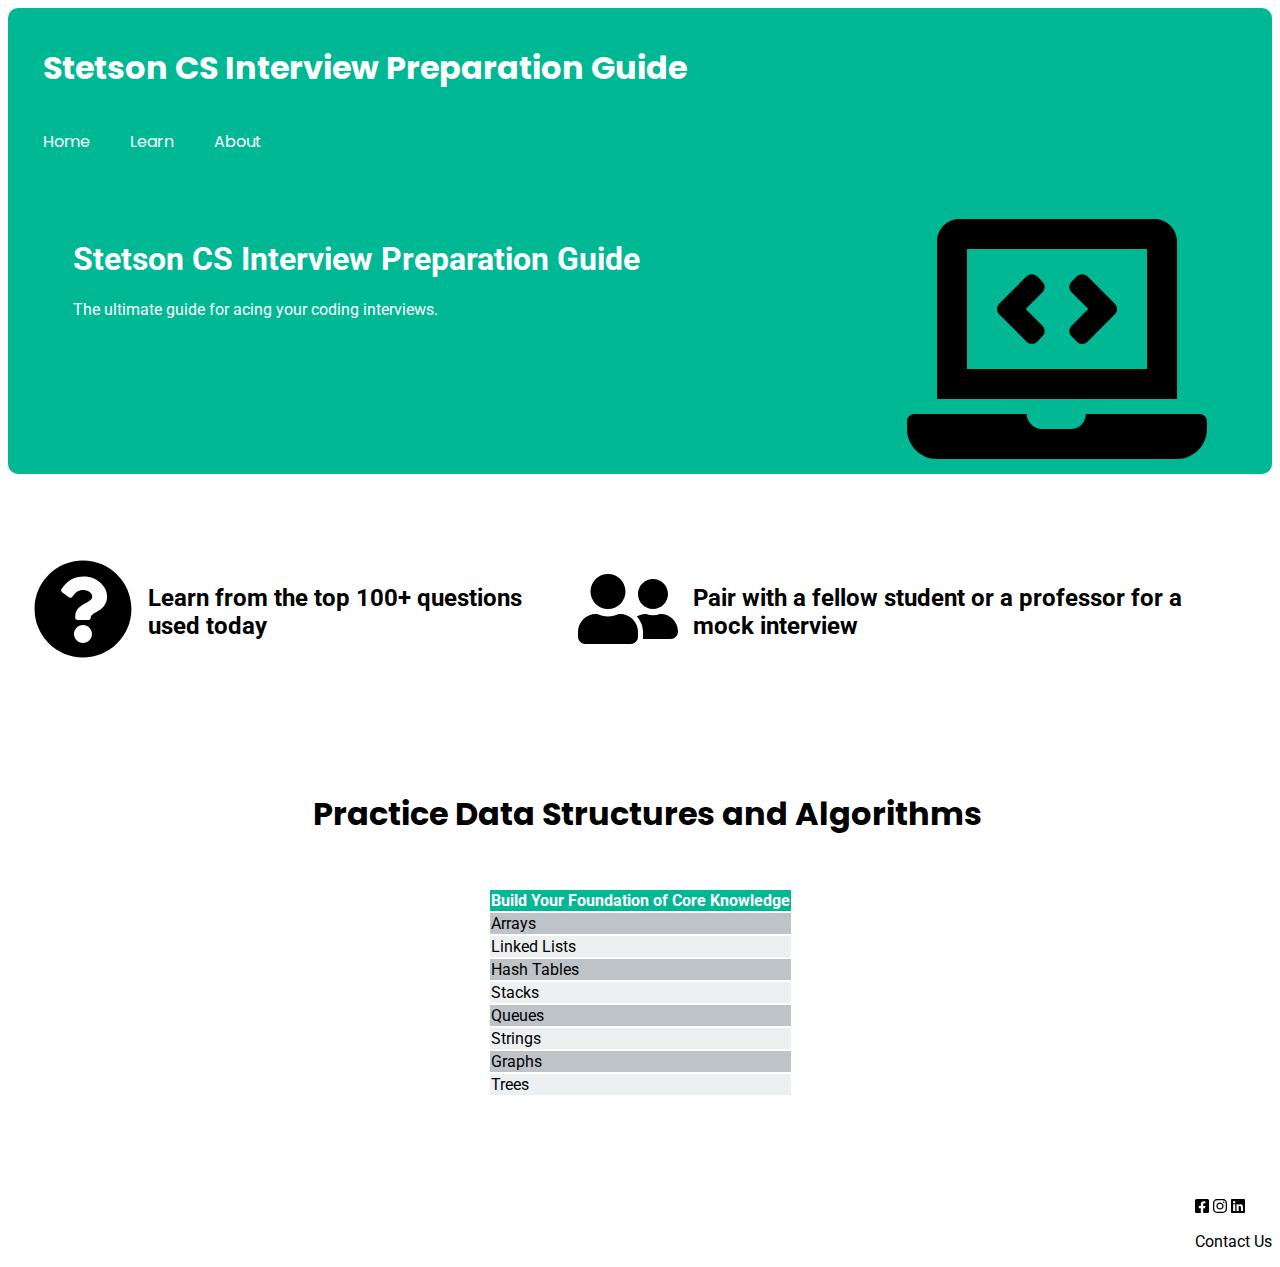
==== Assignment-1/second-page/index.html @ 4e995c76 "Complete assignment 1" ====
<!DOCTYPE html>
<html lang="en">
  <head>
    <meta charset="UTF-8" />
    <meta name="author" content="Robby Manalo" />
    <meta
      name="description"
      content="Stetson University Computer Science Interview Preparation"
    />
    <link rel="stylesheet" href="css/styles.css" />
    <link rel="preconnect" href="https://fonts.googleapis.com" />
    <link rel="preconnect" href="https://fonts.gstatic.com" crossorigin />
    <link
      href="https://fonts.googleapis.com/css2?family=Poppins&display=swap"
      rel="stylesheet"
    />
    <link rel="preconnect" href="https://fonts.googleapis.com" />
    <link rel="preconnect" href="https://fonts.gstatic.com" crossorigin />
    <link
      href="https://fonts.googleapis.com/css2?family=Roboto&display=swap"
      rel="stylesheet"
    />
    <script defer src="js/all.js"></script>
    <title>Assignment 1</title>
  </head>

  <div>
    <div class="navigation">
      <div class="title">
        <a target="_self"
          ><h1 id="header-text">Stetson CS Interview Preparation Guide</h1></a
        >
      </div>

      <div>
        <ul class="nav-links">
          <li><a href="#Home">Home</a></li>
          <li><a href="#Learn">Learn</a></li>
          <li><a href="#About">About</a></li>
        </ul>
      </div>

      <div class="banner">
        <i class="fas fa-laptop-code" id="computer-icon"></i>
        <div class="banner-text">
          <h1>Stetson CS Interview Preparation Guide</h1>
          <p>The ultimate guide for acing your coding interviews.</p>
        </div>
      </div>
    </div>

    <div>
      <div class="content">
        <i class="fas fa-question-circle" id="content-icon"></i>
        <h2 id="content-text">Learn from the top 100+ questions used today</h2>
        <i class="fas fa-user-friends" id="content-icon"></i>
        <h2 id="content-text">
          Pair with a fellow student or a professor for a mock interview
        </h2>
      </div>
      <h1 id="learn-text">Practice Data Structures and Algorithms</h1>
      <table class="center">
        <thead>
          <tr>
            <th>Build Your Foundation of Core Knowledge</th>
          </tr>
        </thead>
        <tbody>
          <tr>
            <td id="odd-row">Arrays</td>
          </tr>
          <tr>
            <td id="even-row">Linked Lists</td>
          </tr>
          <tr>
            <td id="odd-row">Hash Tables</td>
          </tr>
          <tr>
            <td id="even-row">Stacks</td>
          </tr>
          <tr>
            <td id="odd-row">Queues</td>
          </tr>
          <tr>
            <td id="even-row">Strings</td>
          </tr>
          <tr>
            <td id="odd-row">Graphs</td>
          </tr>
          <tr>
            <td id="even-row">Trees</td>
          </tr>
        </tbody>
      </table>
    </div>

    <div class="footer">
      <i class="fab fa-facebook-square"></i>
      <i class="fab fa-instagram"></i>
      <i class="fab fa-linkedin"></i>
      <p><a href="https://www.stetson.edu/home/">Contact Us</a></p>
    </div>
  </body>
</html>
---- Assignment-1/second-page/css/styles.css ----
li {
  float: left;
  font-family: 'Poppins', sans-serif;
}

li a {
  display: block;
  color: white;
  text-align: center;
  padding: 15px 20px;
  text-decoration: none;
}

p a {
    text-decoration: none;
    color: black;
}

.title {
  color: white;
  padding-left: 20px;
  font-family: 'Poppins', sans-serif;
}

.navigation {
  background-color: #00b894;
  overflow: hidden;
  padding: 15px;
  border-radius: 10px;
}

.nav-links {
  list-style-type: none;
  margin: 0;
  padding: 0;
  overflow: hidden;
}

#computer-icon {
  float: right;
  width: 300px;
  height: auto;
}

.banner {
  padding: 50px;
}

.banner-text {
  float: left;
  color: white;
  font-family: 'Roboto', sans-serif;
}

.content {
  margin-top: 60px;
  display: flex;
  padding: 20px;
}

#content-icon {
  width: 100px;
  height: 100px;
  padding: 5px;
}

#content-text {
  padding: 10px;
  font-family: 'Roboto', sans-serif;
}

#learn-text {
  margin-top: 100px;
  text-align: center;
  padding-left: 15px;
  font-family: 'Poppins', sans-serif;
}

.center {
  margin-left: auto;
  margin-right: auto;
}

table {
margin-top: 50px;
  border: #00b894;
  font-family: 'Roboto', sans-serif;
}

#even-row {
    background-color: #ecf0f1;
}

#odd-row {
   background-color: #bdc3c7; 
}

thead,
tfoot {
  background-color: #00b894;
  color: white;
}

.footer {
    float: right;
    margin-top: 100px;
    font-family: 'Roboto', sans-serif;
}
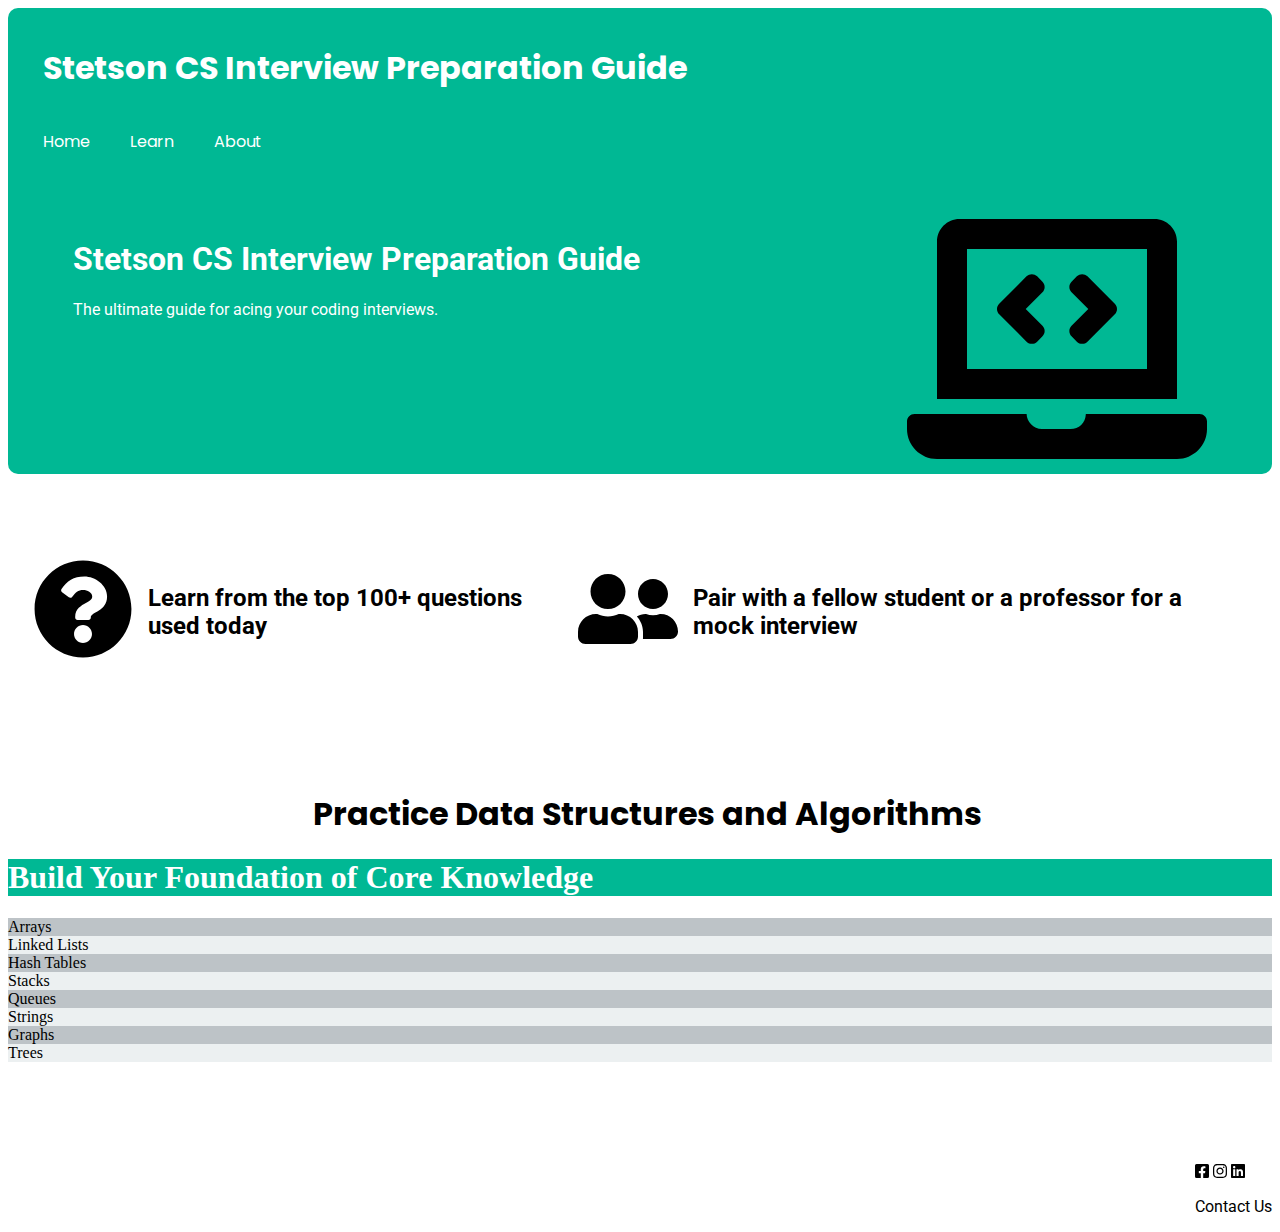
==== commit ac69c5ce: "Refactor table to use divs" ====
--- a/Assignment-1/second-page/index.html
+++ b/Assignment-1/second-page/index.html
@@ -59,39 +59,19 @@
         </h2>
       </div>
       <h1 id="learn-text">Practice Data Structures and Algorithms</h1>
-      <table class="center">
-        <thead>
-          <tr>
-            <th>Build Your Foundation of Core Knowledge</th>
-          </tr>
-        </thead>
-        <tbody>
-          <tr>
-            <td id="odd-row">Arrays</td>
-          </tr>
-          <tr>
-            <td id="even-row">Linked Lists</td>
-          </tr>
-          <tr>
-            <td id="odd-row">Hash Tables</td>
-          </tr>
-          <tr>
-            <td id="even-row">Stacks</td>
-          </tr>
-          <tr>
-            <td id="odd-row">Queues</td>
-          </tr>
-          <tr>
-            <td id="even-row">Strings</td>
-          </tr>
-          <tr>
-            <td id="odd-row">Graphs</td>
-          </tr>
-          <tr>
-            <td id="even-row">Trees</td>
-          </tr>
-        </tbody>
-      </table>
+      <div class="center">
+        <div class="table">
+          <div class="thead"><h1>Build Your Foundation of Core Knowledge</h1></div>
+            <div class="odd-row">Arrays</div>
+            <div class="even-row">Linked Lists</div>
+            <div class="odd-row">Hash Tables</div>
+            <div class="even-row">Stacks</div>
+            <div class="odd-row">Queues</div>
+            <div class="even-row">Strings</div>
+            <div class="odd-row">Graphs</div>
+            <div class="even-row">Trees</div>
+        </div>
+      </div>
     </div>
 
     <div class="footer">
--- a/Assignment-1/second-page/css/styles.css
+++ b/Assignment-1/second-page/css/styles.css
@@ -81,22 +81,21 @@
   margin-right: auto;
 }
 
-table {
+#table {
 margin-top: 50px;
   border: #00b894;
   font-family: 'Roboto', sans-serif;
 }
 
-#even-row {
+.even-row {
     background-color: #ecf0f1;
 }
 
-#odd-row {
+.odd-row {
    background-color: #bdc3c7; 
 }
 
-thead,
-tfoot {
+.thead{
   background-color: #00b894;
   color: white;
 }
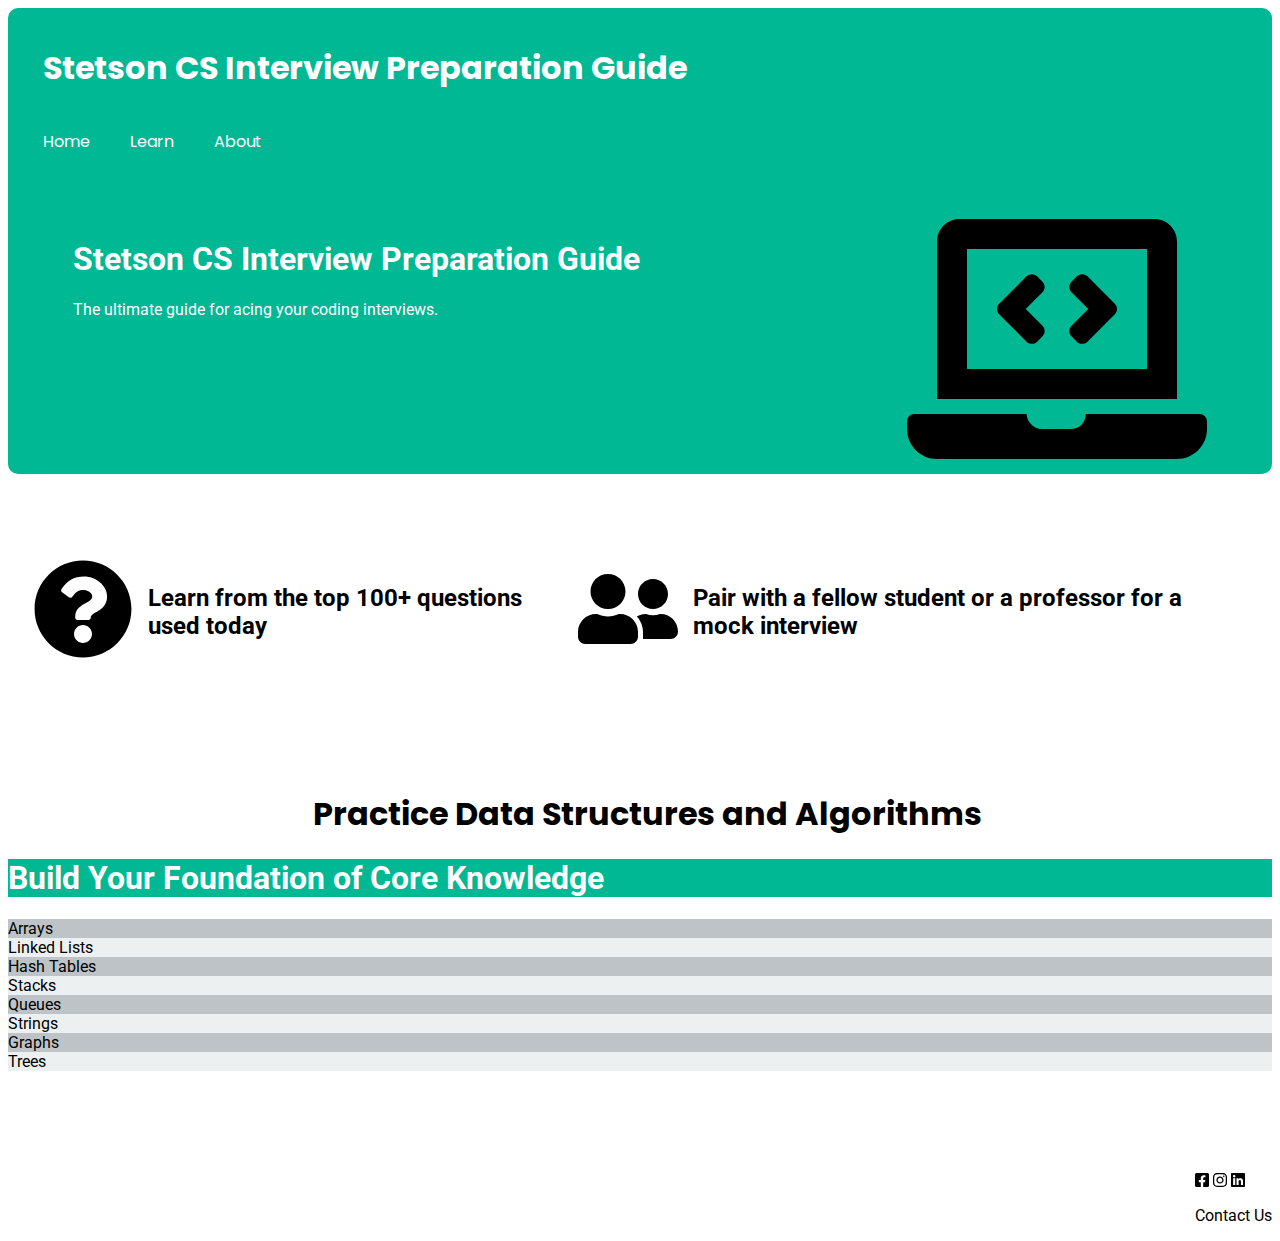
==== commit 7422d9b5: "Add table fonts" ====
--- a/Assignment-1/second-page/index.html
+++ b/Assignment-1/second-page/index.html
@@ -61,7 +61,8 @@
       <h1 id="learn-text">Practice Data Structures and Algorithms</h1>
       <div class="center">
         <div class="table">
-          <div class="thead"><h1>Build Your Foundation of Core Knowledge</h1></div>
+          <div class="thead"><h1 id="table-title">Build Your Foundation of Core Knowledge</h1></div>
+          <div id="table-font">
             <div class="odd-row">Arrays</div>
             <div class="even-row">Linked Lists</div>
             <div class="odd-row">Hash Tables</div>
@@ -70,6 +71,7 @@
             <div class="even-row">Strings</div>
             <div class="odd-row">Graphs</div>
             <div class="even-row">Trees</div>
+          </div>
         </div>
       </div>
     </div>
--- a/Assignment-1/second-page/css/styles.css
+++ b/Assignment-1/second-page/css/styles.css
@@ -1,6 +1,6 @@
 li {
   float: left;
-  font-family: 'Poppins', sans-serif;
+  font-family: "Poppins", sans-serif;
 }
 
 li a {
@@ -12,14 +12,14 @@
 }
 
 p a {
-    text-decoration: none;
-    color: black;
+  text-decoration: none;
+  color: black;
 }
 
 .title {
   color: white;
   padding-left: 20px;
-  font-family: 'Poppins', sans-serif;
+  font-family: "Poppins", sans-serif;
 }
 
 .navigation {
@@ -49,7 +49,7 @@
 .banner-text {
   float: left;
   color: white;
-  font-family: 'Roboto', sans-serif;
+  font-family: "Roboto", sans-serif;
 }
 
 .content {
@@ -66,14 +66,14 @@
 
 #content-text {
   padding: 10px;
-  font-family: 'Roboto', sans-serif;
+  font-family: "Roboto", sans-serif;
 }
 
 #learn-text {
   margin-top: 100px;
   text-align: center;
   padding-left: 15px;
-  font-family: 'Poppins', sans-serif;
+  font-family: "Poppins", sans-serif;
 }
 
 .center {
@@ -82,26 +82,35 @@
 }
 
 #table {
-margin-top: 50px;
+  margin-top: 50px;
   border: #00b894;
-  font-family: 'Roboto', sans-serif;
+  font-family: "Roboto", sans-serif;
+}
+
+#table-title {
+  font-family: "Roboto", sans-serif;
+}
+
+#table-font {
+  font-family: "Roboto", sans-serif;
+
 }
 
 .even-row {
-    background-color: #ecf0f1;
+  background-color: #ecf0f1;
 }
 
 .odd-row {
-   background-color: #bdc3c7; 
+  background-color: #bdc3c7;
 }
 
-.thead{
+.thead {
   background-color: #00b894;
   color: white;
 }
 
 .footer {
-    float: right;
-    margin-top: 100px;
-    font-family: 'Roboto', sans-serif;
+  float: right;
+  margin-top: 100px;
+  font-family: "Roboto", sans-serif;
 }
